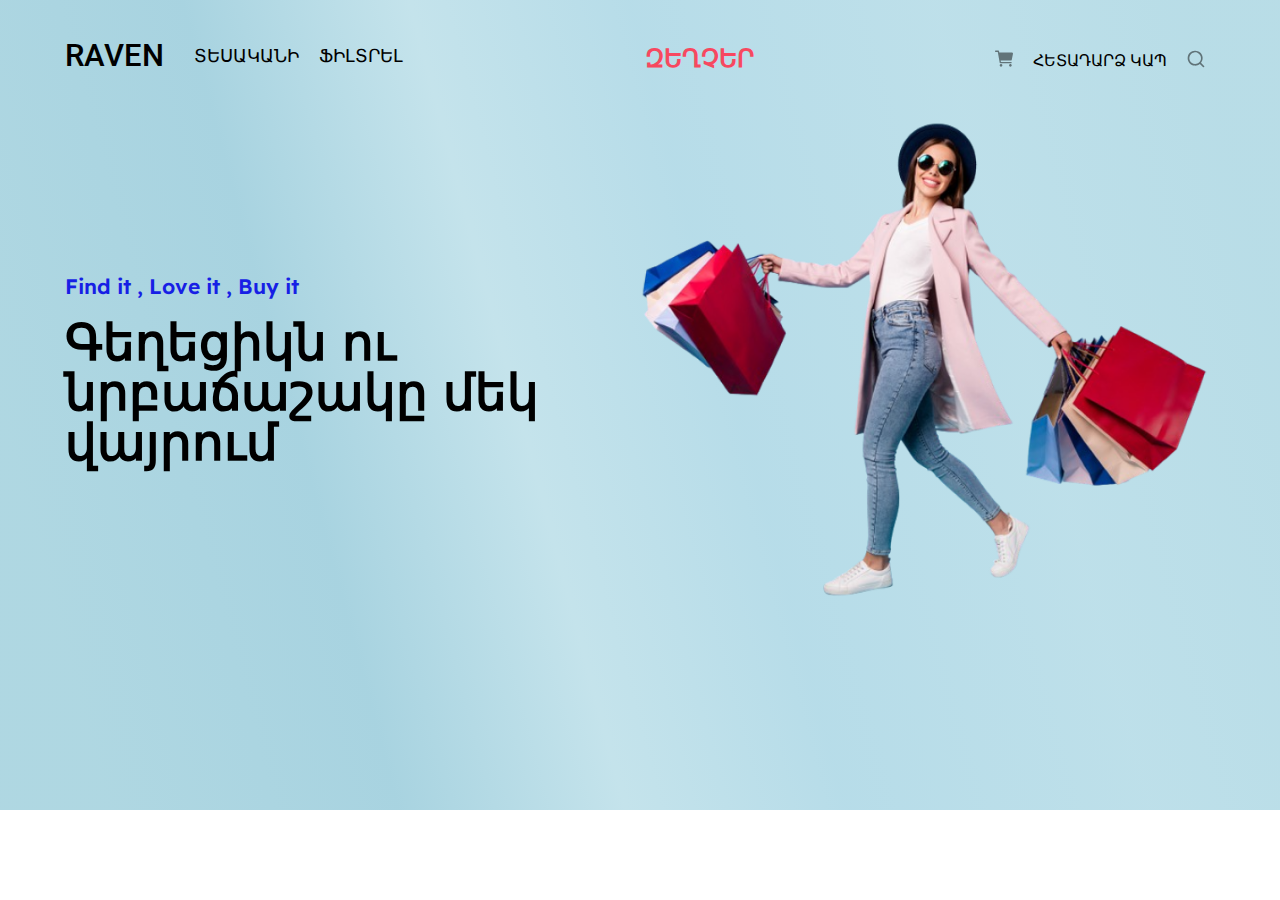
==== index.html @ 5683a23e "Initial commit" ====
<!doctype html>
<html lang="en">
<head>
  <meta charset="UTF-8">
  <meta name="viewport"
        content="width=device-width, user-scalable=no, initial-scale=1.0, maximum-scale=1.0, minimum-scale=1.0">
  <meta http-equiv="X-UA-Compatible" content="ie=edge">
  <link rel="stylesheet" href="./assets/css/reset.css">
  <link rel="stylesheet" href="./assets/media/fonts/roboto.css">
  <link rel="stylesheet" href="./assets/media/fonts/lexend.css">
  <link rel="stylesheet" href="./assets/css/style.css">
  <link rel="stylesheet" href="assets/css/home.css">
  <title>Document</title>
</head>
<body>
  <header>
    <div class="container">
      <div class="header-content">
        <nav class="header-nav">
          <div class="header-nav__left_side">
            <h1 class="header-logo__name medium-roboto">Raven</h1>
            <ul class="header-nav__items">
              <li class="header-nav__item medium-roboto"><a href="#" class="header-nav__item_link">Տեսականի</a></li>
              <li class="header-nav__item medium-roboto"><a href="#" class="header-nav__item_link">Ֆիլտրել</a></li>
            </ul>
          </div>
          <a href="#" class="header-nav__sale black-roboto">զեղչեր</a>
          <div class="header-nav__right_side">
            <a href="#" class="header-nav__right_side_link">
              <svg width="18" height="18" viewBox="0 0 16 15" fill="none" xmlns="http://www.w3.org/2000/svg">
                <path d="M5.35562 14.2784C6.01283 14.2784 6.54559 13.7456 6.54559 13.0884C6.54559 12.4312 6.01283 11.8984 5.35562 11.8984C4.69842 11.8984 4.16565 12.4312 4.16565 13.0884C4.16565 13.7456 4.69842 14.2784 5.35562 14.2784Z" fill="black" fill-opacity="0.48"/>
                <path d="M13.6837 14.2784C14.341 14.2784 14.8737 13.7456 14.8737 13.0884C14.8737 12.4312 14.341 11.8984 13.6837 11.8984C13.0265 11.8984 12.4938 12.4312 12.4938 13.0884C12.4938 13.7456 13.0265 14.2784 13.6837 14.2784Z" fill="black" fill-opacity="0.48"/>
                <path d="M15.7969 2.11146C15.7133 2.00921 15.608 1.92686 15.4886 1.87039C15.3692 1.81391 15.2388 1.78473 15.1067 1.78496H3.78895L3.56099 0.491607C3.53669 0.353841 3.46461 0.229046 3.35743 0.13914C3.25026 0.0492352 3.11482 -2.93929e-05 2.97493 1.31567e-08H0.594986C0.437186 1.31567e-08 0.285849 0.062686 0.174267 0.174268C0.0626858 0.285849 0 0.437186 0 0.594986C0 0.752786 0.0626858 0.904123 0.174267 1.0157C0.285849 1.12729 0.437186 1.18997 0.594986 1.18997H2.47589L4.17383 10.8131C4.19813 10.9509 4.27021 11.0757 4.37739 11.1656C4.48456 11.2555 4.62 11.3048 4.75989 11.3047H14.2797C14.4375 11.3047 14.5888 11.2421 14.7004 11.1305C14.812 11.0189 14.8747 10.8676 14.8747 10.7098C14.8747 10.552 14.812 10.4006 14.7004 10.289C14.5888 10.1775 14.4375 10.1148 14.2797 10.1148H5.25893L5.0492 8.92479H14.0357C14.2421 8.92453 14.442 8.85299 14.6016 8.72227C14.7613 8.59155 14.8709 8.40969 14.9118 8.20746L15.9828 2.85259C16.0086 2.72299 16.0053 2.58928 15.9732 2.46112C15.941 2.33295 15.8808 2.21352 15.7969 2.11146Z" fill="black" fill-opacity="0.48"/>
              </svg>
            </a>
            <a href="#" class="header-nav__right_side_link medium-roboto">Հետադարձ կապ</a>
            <a href="#" class="header-nav__right_side_link header-nav__search">
              <svg width="18" height="18" viewBox="0 0 18 18" fill="none" xmlns="http://www.w3.org/2000/svg">
                <path d="M17.0918 15.9083L14.0002 12.8417C15.2002 11.3453 15.7814 9.44608 15.6242 7.53441C15.4669 5.62275 14.5832 3.84398 13.1548 2.56387C11.7263 1.28375 9.86167 0.599588 7.94427 0.652055C6.02686 0.704522 4.20243 1.48963 2.84612 2.84595C1.4898 4.20227 0.70469 6.0267 0.652223 7.9441C0.599756 9.8615 1.28392 11.7261 2.56403 13.1546C3.84415 14.5831 5.62292 15.4668 7.53458 15.624C9.44625 15.7812 11.3455 15.2001 12.8418 14L15.9085 17.0667C15.986 17.1448 16.0781 17.2068 16.1797 17.2491C16.2812 17.2914 16.3902 17.3132 16.5002 17.3132C16.6102 17.3132 16.7191 17.2914 16.8206 17.2491C16.9222 17.2068 17.0144 17.1448 17.0918 17.0667C17.242 16.9113 17.326 16.7036 17.326 16.4875C17.326 16.2714 17.242 16.0637 17.0918 15.9083ZM8.16683 14C7.01311 14 5.88529 13.6579 4.926 13.0169C3.96672 12.3759 3.21904 11.4649 2.77753 10.399C2.33602 9.33308 2.2205 8.16019 2.44558 7.02864C2.67066 5.89708 3.22624 4.85768 4.04204 4.04187C4.85785 3.22607 5.89725 2.6705 7.0288 2.44542C8.16036 2.22034 9.33325 2.33585 10.3992 2.77737C11.4651 3.21888 12.3761 3.96655 13.0171 4.92584C13.658 5.88512 14.0002 7.01294 14.0002 8.16666C14.0002 9.71376 13.3856 11.1975 12.2916 12.2915C11.1977 13.3854 9.71393 14 8.16683 14Z" fill="black" fill-opacity="0.48"/>
              </svg>
            </a>
          </div>
        </nav>
        <div class="header-main">
          <div class="header-main__content">
            <span class="header-main__subtitle semibold-lexend">Find it , Love it , Buy it</span>
            <h2 class="header-main__heading semibold-lexend">Գեղեցիկն ու նրբաճաշակը մեկ վայրում</h2>
          </div>
          <div class="header-main__pic">
            <img src="./assets/media/images/headerpic.png" alt="Shopping">
          </div>
        </div>
    </div>
  </header>
</body>
</html>
---- assets/media/fonts/roboto.css ----
@font-face {
    font-family: 'Roboto';
    src: url('Roboto-Black.woff2') format('woff2'),
        url('Roboto-Black.woff') format('woff');
    font-weight: 900;
    font-style: normal;
    font-display: swap;
}

@font-face {
    font-family: 'Roboto';
    src: url('Roboto-BoldItalic.woff2') format('woff2'),
        url('Roboto-BoldItalic.woff') format('woff');
    font-weight: bold;
    font-style: italic;
    font-display: swap;
}

@font-face {
    font-family: 'Roboto';
    src: url('Roboto-BlackItalic.woff2') format('woff2'),
        url('Roboto-BlackItalic.woff') format('woff');
    font-weight: 900;
    font-style: italic;
    font-display: swap;
}

@font-face {
    font-family: 'Roboto';
    src: url('Roboto-Bold.woff2') format('woff2'),
        url('Roboto-Bold.woff') format('woff');
    font-weight: bold;
    font-style: normal;
    font-display: swap;
}

@font-face {
    font-family: 'Roboto';
    src: url('Roboto-MediumItalic.woff2') format('woff2'),
        url('Roboto-MediumItalic.woff') format('woff');
    font-weight: 500;
    font-style: italic;
    font-display: swap;
}

@font-face {
    font-family: 'Roboto';
    src: url('Roboto-Medium.woff2') format('woff2'),
        url('Roboto-Medium.woff') format('woff');
    font-weight: 500;
    font-style: normal;
    font-display: swap;
}

@font-face {
    font-family: 'Roboto';
    src: url('Roboto-Italic.woff2') format('woff2'),
        url('Roboto-Italic.woff') format('woff');
    font-weight: normal;
    font-style: italic;
    font-display: swap;
}

@font-face {
    font-family: 'Roboto';
    src: url('Roboto-LightItalic.woff2') format('woff2'),
        url('Roboto-LightItalic.woff') format('woff');
    font-weight: 300;
    font-style: italic;
    font-display: swap;
}

@font-face {
    font-family: 'Roboto';
    src: url('Roboto-Regular.woff2') format('woff2'),
        url('Roboto-Regular.woff') format('woff');
    font-weight: normal;
    font-style: normal;
    font-display: swap;
}

@font-face {
    font-family: 'Roboto';
    src: url('Roboto-Light.woff2') format('woff2'),
        url('Roboto-Light.woff') format('woff');
    font-weight: 300;
    font-style: normal;
    font-display: swap;
}

@font-face {
    font-family: 'Roboto';
    src: url('Roboto-ThinItalic.woff2') format('woff2'),
        url('Roboto-ThinItalic.woff') format('woff');
    font-weight: 100;
    font-style: italic;
    font-display: swap;
}

@font-face {
    font-family: 'Roboto';
    src: url('Roboto-Thin.woff2') format('woff2'),
        url('Roboto-Thin.woff') format('woff');
    font-weight: 100;
    font-style: normal;
    font-display: swap;
}
---- assets/media/fonts/lexend.css ----
@font-face {
    font-family: 'Lexend';
    src: url('Lexend-Black.woff2') format('woff2'),
        url('Lexend-Black.woff') format('woff');
    font-weight: 900;
    font-style: normal;
    font-display: swap;
}

@font-face {
    font-family: 'Lexend';
    src: url('Lexend-ExtraBold.woff2') format('woff2'),
        url('Lexend-ExtraBold.woff') format('woff');
    font-weight: bold;
    font-style: normal;
    font-display: swap;
}

@font-face {
    font-family: 'Lexend';
    src: url('Lexend-Bold.woff2') format('woff2'),
        url('Lexend-Bold.woff') format('woff');
    font-weight: bold;
    font-style: normal;
    font-display: swap;
}

@font-face {
    font-family: 'Lexend';
    src: url('Lexend-Regular.woff2') format('woff2'),
        url('Lexend-Regular.woff') format('woff');
    font-weight: normal;
    font-style: normal;
    font-display: swap;
}

@font-face {
    font-family: 'Lexend';
    src: url('Lexend-Medium.woff2') format('woff2'),
        url('Lexend-Medium.woff') format('woff');
    font-weight: 500;
    font-style: normal;
    font-display: swap;
}

@font-face {
    font-family: 'Lexend';
    src: url('Lexend-SemiBold.woff2') format('woff2'),
        url('Lexend-SemiBold.woff') format('woff');
    font-weight: 600;
    font-style: normal;
    font-display: swap;
}

@font-face {
    font-family: 'Lexend';
    src: url('Lexend-Light.woff2') format('woff2'),
        url('Lexend-Light.woff') format('woff');
    font-weight: 300;
    font-style: normal;
    font-display: swap;
}

@font-face {
    font-family: 'Lexend';
    src: url('Lexend-ExtraLight.woff2') format('woff2'),
        url('Lexend-ExtraLight.woff') format('woff');
    font-weight: 200;
    font-style: normal;
    font-display: swap;
}

@font-face {
    font-family: 'Lexend';
    src: url('Lexend-Thin.woff2') format('woff2'),
        url('Lexend-Thin.woff') format('woff');
    font-weight: 100;
    font-style: normal;
    font-display: swap;
}
---- assets/css/style.css ----
/*
Fonts
*/

/*800*/
.black-roboto {
  font-family: 'Roboto', sans-serif;
  font-weight: 800;
}
.black-lexend {
  font-family: 'Lexend', sans-serif;
  font-weight: 800;
}

/*600*/
.semibold-roboto {
  font-family: 'Roboto', sans-serif;
  font-weight: 600;
}
.semibold-lexend {
  font-family: 'Lexend', sans-serif;
  font-weight: 600;
}


/*500*/
.medium-roboto {
  font-family: 'Roboto', sans-serif;
  font-weight: 500;
}
.medium-lexend {
  font-family: 'Lexend', sans-serif;
  font-weight: 500;
}

/*400*/
.regular-roboto {
  font-family: 'Roboto', sans-serif;
  font-weight: normal;
}
.regular-lexend {
  font-family: 'Lexend', sans-serif;
  font-weight: normal;
}

.container {
  width: 1150px;
  margin: 0 auto;
}
---- assets/css/home.css ----
header {
  width: 100%;
  height: 90vh;
  background-size: cover;
  background-repeat: no-repeat;
  background: linear-gradient(255.02deg, rgba(129, 194, 212, 0.56) 5.93%, rgba(138, 199, 217, 0.56) 23.18%, rgba(155, 207, 224, 0.72) 43.47%, rgba(135, 198, 215, 0.49) 58.21%, rgba(102, 178, 201, 0.57) 73.36%, rgba(98, 177, 198, 0.51) 92.76%);
}

.header-content {
  padding: 40px 0;
}

.header-nav {
  width: 100%;
  display: flex;
  justify-content: space-between;
  align-items: flex-end;
}

.header-nav__left_side,
.header-nav__right_side {
  display: flex;
  justify-content: center;
  align-items: center;
}

.header-logo__name {
  text-transform: uppercase;
  font-size: 31px;
  margin-right: 20px;
}

.header-nav__items {
  display: flex;
  justify-content: space-between;
  align-items: center;
}

.header-nav__item {
  font-size: 18px;
  text-transform: uppercase;
  margin: 0 10px;
}

.header-nav__sale {
  text-transform: uppercase;
  color: #f74860;
  font-size: 25px;
}

.header-nav__right_side_link {
  margin: 0 10px;
  text-transform: uppercase;
}

.header-main {
  width: 100%;
  display: flex;
  justify-content: space-between;
  align-items: center;
  padding: 50px 0;
}

.header-main__content {
  width: 50%;
  display: flex;
  flex-direction: column;
  justify-content: space-between;
}

.header-main__subtitle {
  font-size: 21px;
  color: #171FE5;
  margin: 10px 0;
}

.header-main__heading {
  font-size: 50px;
  margin: 10px 0;
}

.header-main__par {
  font-size: 16px;
  margin: 20px 0;
}

.header-main__pic {
  width: 50%;
}

.header-main__pic img {
  width: 100%;
}
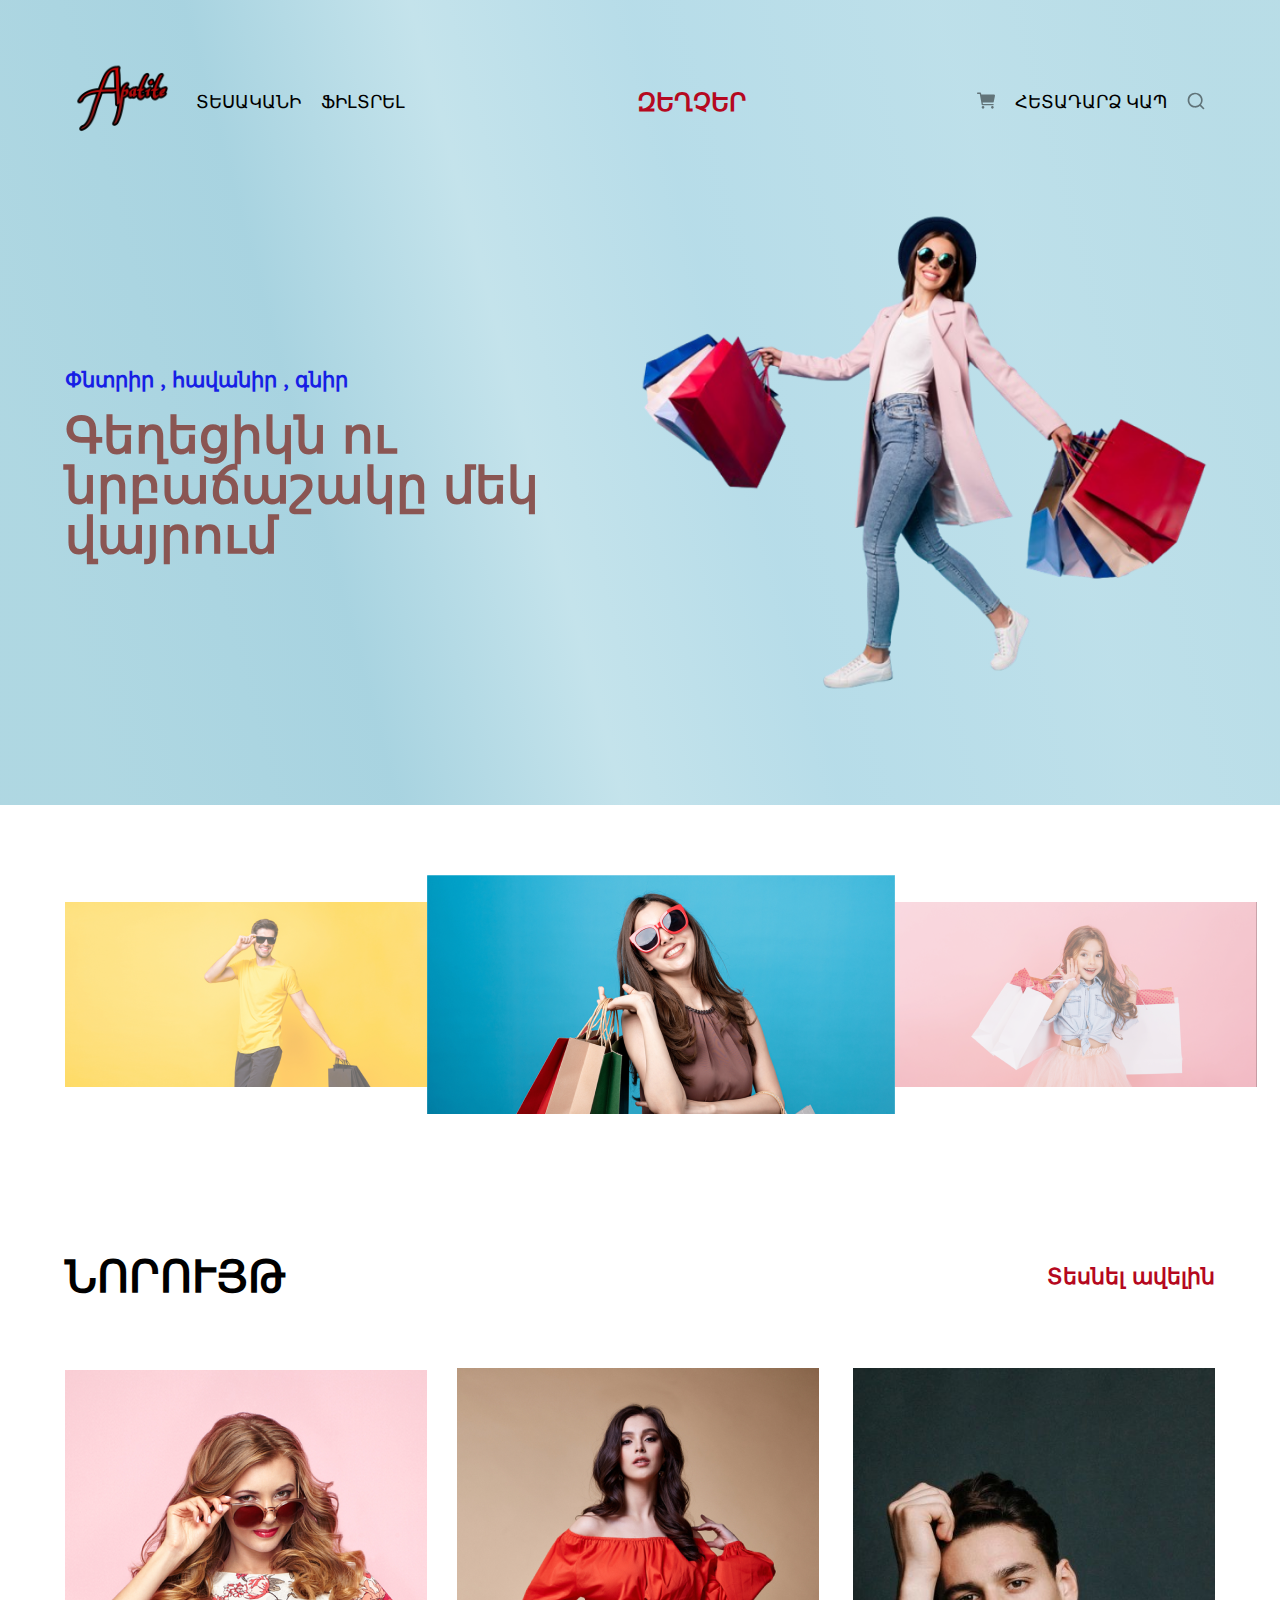
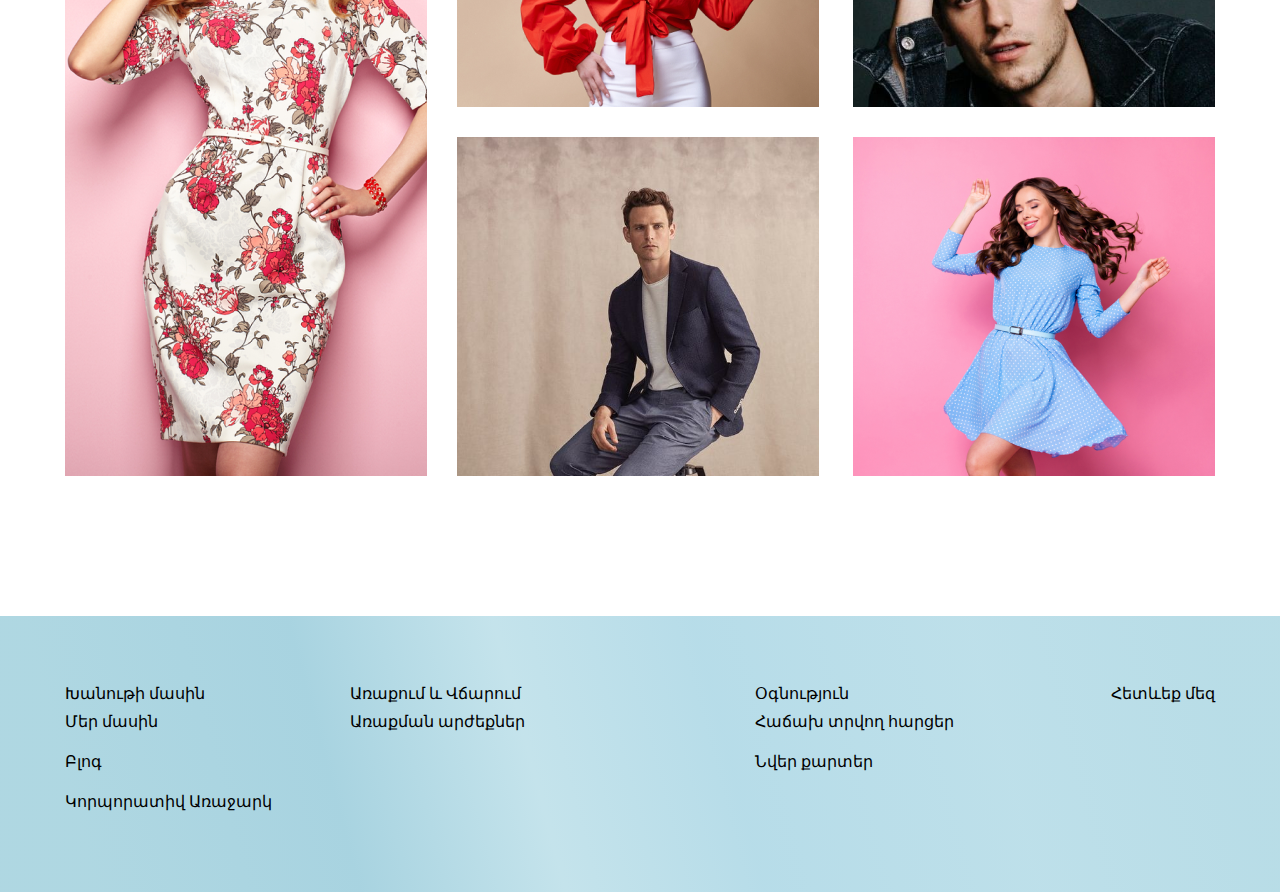
==== commit e001e6fe: "added contact page and footer" ====
--- a/index.html
+++ b/index.html
@@ -8,9 +8,11 @@
   <link rel="stylesheet" href="./assets/css/reset.css">
   <link rel="stylesheet" href="./assets/media/fonts/roboto.css">
   <link rel="stylesheet" href="./assets/media/fonts/lexend.css">
+  <link rel="stylesheet" href="./assets/css/header.css">
   <link rel="stylesheet" href="./assets/css/style.css">
+  <link rel="stylesheet" href="./assets/css/footer.css">
   <link rel="stylesheet" href="assets/css/home.css">
-  <title>Document</title>
+  <title>Apatitie</title>
 </head>
 <body>
   <header>
@@ -18,7 +20,11 @@
       <div class="header-content">
         <nav class="header-nav">
           <div class="header-nav__left_side">
-            <h1 class="header-logo__name medium-roboto">Raven</h1>
+              <div class="header-nav__logo_wrapper">
+                <a href="./index.html">
+                  <img src="./assets/media/images/logo.png" alt="Apatite logo">
+                </a>
+              </div>
             <ul class="header-nav__items">
               <li class="header-nav__item medium-roboto"><a href="#" class="header-nav__item_link">Տեսականի</a></li>
               <li class="header-nav__item medium-roboto"><a href="#" class="header-nav__item_link">Ֆիլտրել</a></li>
@@ -26,15 +32,15 @@
           </div>
           <a href="#" class="header-nav__sale black-roboto">զեղչեր</a>
           <div class="header-nav__right_side">
-            <a href="#" class="header-nav__right_side_link">
+            <a href="#" class="header-nav__item_link">
               <svg width="18" height="18" viewBox="0 0 16 15" fill="none" xmlns="http://www.w3.org/2000/svg">
                 <path d="M5.35562 14.2784C6.01283 14.2784 6.54559 13.7456 6.54559 13.0884C6.54559 12.4312 6.01283 11.8984 5.35562 11.8984C4.69842 11.8984 4.16565 12.4312 4.16565 13.0884C4.16565 13.7456 4.69842 14.2784 5.35562 14.2784Z" fill="black" fill-opacity="0.48"/>
                 <path d="M13.6837 14.2784C14.341 14.2784 14.8737 13.7456 14.8737 13.0884C14.8737 12.4312 14.341 11.8984 13.6837 11.8984C13.0265 11.8984 12.4938 12.4312 12.4938 13.0884C12.4938 13.7456 13.0265 14.2784 13.6837 14.2784Z" fill="black" fill-opacity="0.48"/>
                 <path d="M15.7969 2.11146C15.7133 2.00921 15.608 1.92686 15.4886 1.87039C15.3692 1.81391 15.2388 1.78473 15.1067 1.78496H3.78895L3.56099 0.491607C3.53669 0.353841 3.46461 0.229046 3.35743 0.13914C3.25026 0.0492352 3.11482 -2.93929e-05 2.97493 1.31567e-08H0.594986C0.437186 1.31567e-08 0.285849 0.062686 0.174267 0.174268C0.0626858 0.285849 0 0.437186 0 0.594986C0 0.752786 0.0626858 0.904123 0.174267 1.0157C0.285849 1.12729 0.437186 1.18997 0.594986 1.18997H2.47589L4.17383 10.8131C4.19813 10.9509 4.27021 11.0757 4.37739 11.1656C4.48456 11.2555 4.62 11.3048 4.75989 11.3047H14.2797C14.4375 11.3047 14.5888 11.2421 14.7004 11.1305C14.812 11.0189 14.8747 10.8676 14.8747 10.7098C14.8747 10.552 14.812 10.4006 14.7004 10.289C14.5888 10.1775 14.4375 10.1148 14.2797 10.1148H5.25893L5.0492 8.92479H14.0357C14.2421 8.92453 14.442 8.85299 14.6016 8.72227C14.7613 8.59155 14.8709 8.40969 14.9118 8.20746L15.9828 2.85259C16.0086 2.72299 16.0053 2.58928 15.9732 2.46112C15.941 2.33295 15.8808 2.21352 15.7969 2.11146Z" fill="black" fill-opacity="0.48"/>
               </svg>
             </a>
-            <a href="#" class="header-nav__right_side_link medium-roboto">Հետադարձ կապ</a>
-            <a href="#" class="header-nav__right_side_link header-nav__search">
+            <a href="./contact.html" class="header-nav__item_link medium-roboto">Հետադարձ կապ</a>
+            <a href="#" class="header-nav__item_link header-nav__search">
               <svg width="18" height="18" viewBox="0 0 18 18" fill="none" xmlns="http://www.w3.org/2000/svg">
                 <path d="M17.0918 15.9083L14.0002 12.8417C15.2002 11.3453 15.7814 9.44608 15.6242 7.53441C15.4669 5.62275 14.5832 3.84398 13.1548 2.56387C11.7263 1.28375 9.86167 0.599588 7.94427 0.652055C6.02686 0.704522 4.20243 1.48963 2.84612 2.84595C1.4898 4.20227 0.70469 6.0267 0.652223 7.9441C0.599756 9.8615 1.28392 11.7261 2.56403 13.1546C3.84415 14.5831 5.62292 15.4668 7.53458 15.624C9.44625 15.7812 11.3455 15.2001 12.8418 14L15.9085 17.0667C15.986 17.1448 16.0781 17.2068 16.1797 17.2491C16.2812 17.2914 16.3902 17.3132 16.5002 17.3132C16.6102 17.3132 16.7191 17.2914 16.8206 17.2491C16.9222 17.2068 17.0144 17.1448 17.0918 17.0667C17.242 16.9113 17.326 16.7036 17.326 16.4875C17.326 16.2714 17.242 16.0637 17.0918 15.9083ZM8.16683 14C7.01311 14 5.88529 13.6579 4.926 13.0169C3.96672 12.3759 3.21904 11.4649 2.77753 10.399C2.33602 9.33308 2.2205 8.16019 2.44558 7.02864C2.67066 5.89708 3.22624 4.85768 4.04204 4.04187C4.85785 3.22607 5.89725 2.6705 7.0288 2.44542C8.16036 2.22034 9.33325 2.33585 10.3992 2.77737C11.4651 3.21888 12.3761 3.96655 13.0171 4.92584C13.658 5.88512 14.0002 7.01294 14.0002 8.16666C14.0002 9.71376 13.3856 11.1975 12.2916 12.2915C11.1977 13.3854 9.71393 14 8.16683 14Z" fill="black" fill-opacity="0.48"/>
               </svg>
@@ -43,14 +49,101 @@
         </nav>
         <div class="header-main">
           <div class="header-main__content">
-            <span class="header-main__subtitle semibold-lexend">Find it , Love it , Buy it</span>
+            <span class="header-main__subtitle semibold-lexend">Փնտրիր , հավանիր , գնիր</span>
             <h2 class="header-main__heading semibold-lexend">Գեղեցիկն ու նրբաճաշակը մեկ վայրում</h2>
           </div>
           <div class="header-main__pic">
             <img src="./assets/media/images/headerpic.png" alt="Shopping">
           </div>
         </div>
+      </div>
     </div>
   </header>
+  <main>
+    <div class="container">
+      <div class="main-content">
+        <div class="main-slider">
+          <div class="main-slider__img_wrapper">
+            <img src="./assets/media/images/slide1.png" alt="Slider image">
+          </div>
+          <div class="main-slider__img_wrapper slider-active">
+            <img src="./assets/media/images/slide2.png" alt="Slider image">
+          </div>
+          <div class="main-slider__img_wrapper">
+            <img src="./assets/media/images/slide3.png" alt="Slider image">
+          </div>
+        </div>
+        <div class="main-top__products">
+          <div class="main-top__products_heading">
+            <h2 class="main-top__products_title semibold-lexend">ՆՈՐՈՒՅԹ</h2>
+            <a href="#" class="main-top__products_link semibold-lexend">Տեսնել ավելին</a>
+          </div>
+          <div class="main-top__products_imgs">
+            <img src="./assets/media/images/arrival1.png" alt="Arrival image">
+            <div class="main-top__products_img_group">
+              <div class="main-top__products_img_wrapper">
+                <img src="./assets/media/images/arrival2.png" alt="Arrival image">
+              </div>
+              <div class="main-top__products_img_wrapper">
+                <img src="./assets/media/images/arrival6.jpg" alt="Arrival image">
+              </div>
+              <div class="main-top__products_img_wrapper">
+                <img src="./assets/media/images/arrival7.jpg" alt="Arrival image">
+              </div>
+              <div class="main-top__products_img_wrapper">
+                <img src="./assets/media/images/arrival5.png" alt="Arrival image">
+              </div>
+            </div>
+          </div>
+        </div>
+        <div class="main-specialty"></div>
+        <div class="main-top__brands"></div>
+        <div class="main-recent__posts"></div>
+      </div>
+    </div>
+  </main>
+  <footer>
+    <div class="container">
+      <div class="footer-content">
+        <div class="footer-left">
+          <div class="footer-about__shop">
+            <h3 class="footer-about__heading">
+              Խանութի մասին
+            </h3>
+            <a href="" class="footer-about__link">Մեր մասին</a>
+            <a href="" class="footer-about__link">Բլոգ</a>
+            <a href="" class="footer-about__link">Կորպորատիվ Առաջարկ</a>
+          </div>
+          <div class="footer-about__delivery">
+            <h3 class="footer-about__heading">
+              Առաքում և Վճարում
+            </h3>
+            <a href="" class="footer-about__link">Առաքման արժեքներ</a>
+            <div class="footer-about__delivery_cards"></div>
+          </div>
+        </div>
+        <div class="footer-right">
+          <div class="footer-help">
+            <h3 class="footer-about__heading">
+              Օգնություն
+            </h3>
+            <a href="" class="footer-about__link">Հաճախ տրվող հարցեր</a>
+            <a href="" class="footer-about__link">Նվեր քարտեր</a>
+          </div>
+          <div class="footer-follow__us">
+            <h3 class="footer-about__heading">
+              Հետևեք մեզ
+            </h3>
+            <div class="footer-follow__links">
+
+            </div>
+            <div class="footer-follow__address">
+
+            </div>
+          </div>
+        </div>
+      </div>
+    </div>
+  </footer>
 </body>
 </html>--- a/assets/css/header.css
+++ b/assets/css/header.css
@@ -0,0 +1,99 @@
+header {
+  width: 100%;
+  background-size: cover;
+  background-repeat: no-repeat;
+  background: linear-gradient(255.02deg, rgba(129, 194, 212, 0.56) 5.93%, rgba(138, 199, 217, 0.56) 23.18%, rgba(155, 207, 224, 0.72) 43.47%, rgba(135, 198, 215, 0.49) 58.21%, rgba(102, 178, 201, 0.57) 73.36%, rgba(98, 177, 198, 0.51) 92.76%);
+}
+
+.header-content {
+  padding: 40px 0;
+}
+
+.header-nav {
+  width: 100%;
+  display: flex;
+  justify-content: space-between;
+  align-items: center;
+}
+
+.header-nav__left_side,
+.header-nav__right_side {
+  display: flex;
+  justify-content: center;
+  align-items: center;
+}
+.header-nav__logo {
+  display: flex;
+  justify-content: space-between;
+  align-items: center;
+}
+.header-nav__logo_wrapper {
+  width: 121px;
+}
+
+.header-nav__logo_wrapper img {
+  width: 100%;
+}
+
+.header-nav__items {
+  display: flex;
+  justify-content: space-between;
+  align-items: center;
+}
+
+.header-nav__item_link{
+  font-size: 18px;
+  text-transform: uppercase;
+  margin: 0 10px;
+}
+
+.header-nav__item_link:hover {
+  color: rgb(181 8 32);
+}
+
+.header-nav__sale {
+  text-transform: uppercase;
+  color: rgb(181 8 32);
+  font-size: 25px;
+}
+
+
+.header-main {
+  width: 100%;
+  display: flex;
+  justify-content: space-between;
+  align-items: center;
+  padding: 50px 0;
+}
+
+.header-main__content {
+  width: 50%;
+  display: flex;
+  flex-direction: column;
+  justify-content: space-between;
+}
+
+.header-main__subtitle {
+  font-size: 21px;
+  color: #171FE5;
+  margin: 10px 0;
+}
+
+.header-main__heading {
+  font-size: 50px;
+  margin: 10px 0;
+  color: #8a5653;
+}
+
+.header-main__par {
+  font-size: 16px;
+  margin: 20px 0;
+}
+
+.header-main__pic {
+  width: 50%;
+}
+
+.header-main__pic img {
+  width: 100%;
+}--- a/assets/css/footer.css
+++ b/assets/css/footer.css
@@ -0,0 +1,35 @@
+footer {
+  background: linear-gradient(255.02deg, rgba(129, 194, 212, 0.56) 5.93%, rgba(138, 199, 217, 0.56) 23.18%, rgba(155, 207, 224, 0.72) 43.47%, rgba(135, 198, 215, 0.49) 58.21%, rgba(102, 178, 201, 0.57) 73.36%, rgba(98, 177, 198, 0.51) 92.76%);
+  width: 100%;
+}
+
+.footer-content {
+  padding: 70px 0;
+  display: flex;
+  justify-content: space-between;
+}
+
+.footer-left,
+.footer-right {
+  width: 40%;
+  display: flex;
+  justify-content: space-between;
+}
+
+.footer-about__shop,
+.footer-about__delivery,
+.footer-help,
+.footer-follow__us {
+  display: flex;
+  flex-direction: column;
+}
+
+․footer-about__heading {
+  margin-bottom: 25px;
+  font-size: 31px;
+  color: #171FE5;
+}
+
+.footer-about__link {
+  margin: 12px 0;
+}--- a/assets/css/home.css
+++ b/assets/css/home.css
@@ -1,93 +1,67 @@
-header {
-  width: 100%;
-  height: 90vh;
-  background-size: cover;
-  background-repeat: no-repeat;
-  background: linear-gradient(255.02deg, rgba(129, 194, 212, 0.56) 5.93%, rgba(138, 199, 217, 0.56) 23.18%, rgba(155, 207, 224, 0.72) 43.47%, rgba(135, 198, 215, 0.49) 58.21%, rgba(102, 178, 201, 0.57) 73.36%, rgba(98, 177, 198, 0.51) 92.76%);
-}
 
-.header-content {
-  padding: 40px 0;
-}
 
-.header-nav {
-  width: 100%;
+/* Main */
+.main-slider {
+  padding: 70px 0;
   display: flex;
-  justify-content: space-between;
-  align-items: flex-end;
-}
-
-.header-nav__left_side,
-.header-nav__right_side {
-  display: flex;
-  justify-content: center;
   align-items: center;
 }
 
-.header-logo__name {
-  text-transform: uppercase;
-  font-size: 31px;
-  margin-right: 20px;
+.main-slider__img_wrapper {
+  width: 362px;
+  height: 185px;
 }
 
-.header-nav__items {
+.main-slider__img_wrapper:first-child,
+.main-slider__img_wrapper:last-child {
+  background:  #31040B;
+  opacity: 0.59;
+}
+
+.slider-active {
+  width: 468px;
+  height: 239px;
+}
+.main-top__products {
+  padding: 70px 0;
+}
+
+.main-top__products_heading {
   display: flex;
   justify-content: space-between;
   align-items: center;
 }
 
-.header-nav__item {
-  font-size: 18px;
-  text-transform: uppercase;
-  margin: 0 10px;
+.main-top__products_title {
+  font-size: 44px;
 }
 
-.header-nav__sale {
-  text-transform: uppercase;
-  color: #f74860;
-  font-size: 25px;
+.main-top__products_link {
+  font-size: 22px;
+  color: rgb(181 8 32);
 }
 
-.header-nav__right_side_link {
-  margin: 0 10px;
-  text-transform: uppercase;
+.main-top__products_imgs {
+  display: flex;
+  justify-content: space-between;
+  gap: 30px;
+  padding: 70px 0;
 }
 
-.header-main {
-  width: 100%;
+.main-top__products_img_group {
   display: flex;
   justify-content: space-between;
   align-items: center;
-  padding: 50px 0;
+  flex-wrap: wrap;
+  gap: 30px;
 }
 
-.header-main__content {
-  width: 50%;
-  display: flex;
-  flex-direction: column;
-  justify-content: space-between;
+.main-top__products_img_wrapper {
+  width: 362px;
+  height: 339px;
+  overflow: hidden;
 }
 
-.header-main__subtitle {
-  font-size: 21px;
-  color: #171FE5;
-  margin: 10px 0;
-}
-
-.header-main__heading {
-  font-size: 50px;
-  margin: 10px 0;
-}
-
-.header-main__par {
-  font-size: 16px;
-  margin: 20px 0;
-}
-
-.header-main__pic {
-  width: 50%;
-}
-
-.header-main__pic img {
+.main-top__products_img_wrapper img {
   width: 100%;
 }